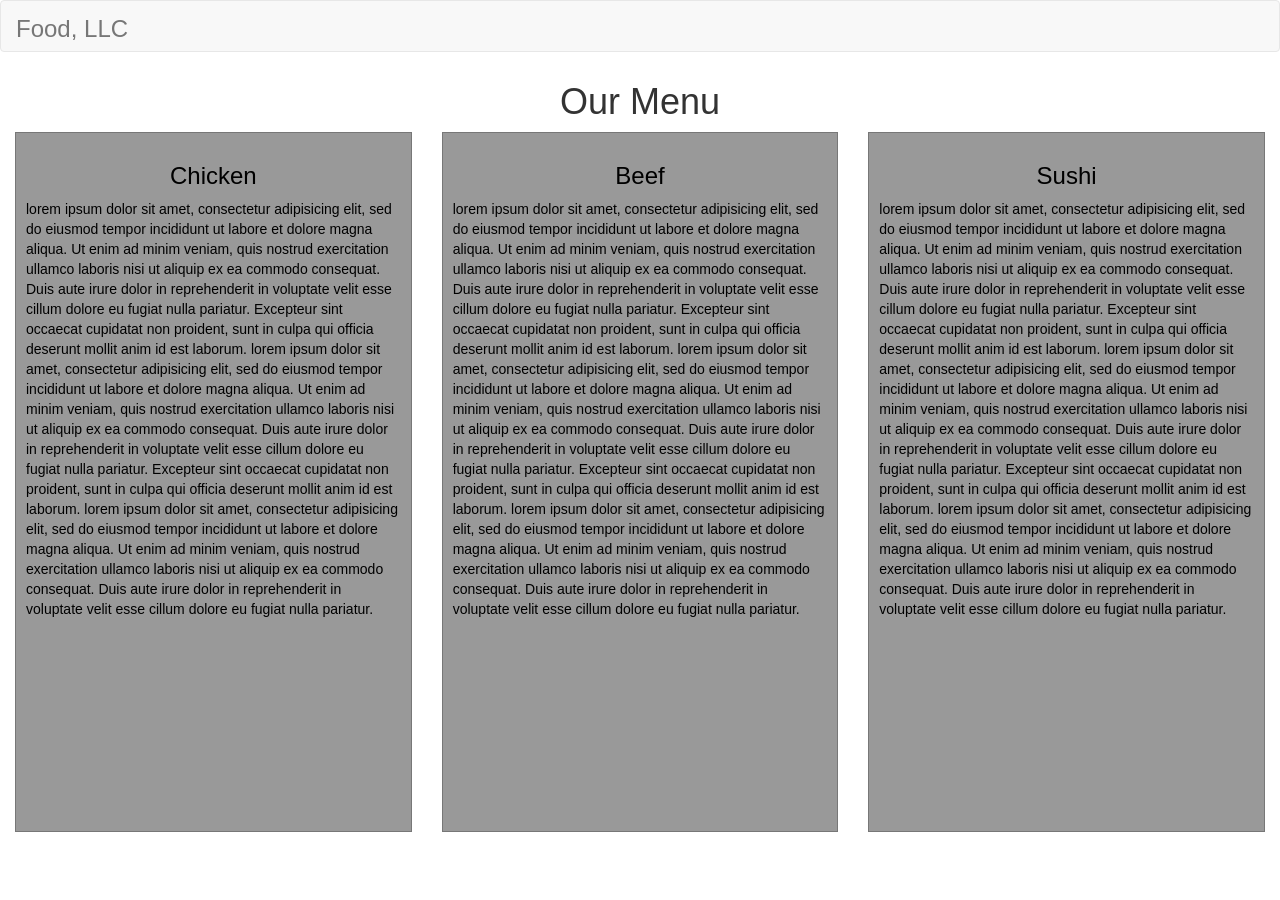
==== module3-solution/index.html @ fbd7f29f "assingment completed." ====
<!DOCTYPE html>
<html lang="en">
<head>
  <meta charset="utf-8">
  <meta http-equiv="X-UA-Compatible" content="IE=edge">
  <meta name="viewport" content="width=device-width, initial-scale=1">
  <title>Assignment Solution for Module 3</title>
  <link rel="stylesheet" href="https://maxcdn.bootstrapcdn.com/bootstrap/3.3.7/css/bootstrap.min.css">
  <link rel="stylesheet" href="css/styles.css">
</head>
<body>

  <!-- Navbar (scrolls away, NOT fixed) -->
  <nav class="navbar navbar-default">
    <div class="container-fluid">
      <div class="navbar-header">
        <button type="button" class="navbar-toggle collapsed visible-xs" data-toggle="collapse" data-target="#collapsable-nav" aria-expanded="false">
          <span class="sr-only">Toggle navigation</span>
          <span class="icon-bar"></span>
          <span class="icon-bar"></span>
          <span class="icon-bar"></span>
        </button>
        <a class="navbar-brand" href="#"><h1>Food, LLC</h1></a>
      </div>

      <div class="collapse navbar-collapse" id="collapsable-nav">
        <ul class="nav navbar-nav visible-xs">
          <li><a href="#chicken-section">Chicken</a></li>
          <li><a href="#beef-section">Beef</a></li>
          <li><a href="#sushi-section">Sushi</a></li>
        </ul>
      </div>
    </div>
  </nav>

  <!-- Page Heading -->
  <div class="container-fluid">
    <div class="row">
      <div class="col-xs-12">
        <h1 id="our-menu" class="text-center">Our Menu</h1>
      </div>
    </div>
  </div>

  <!-- 3 Sections: Chicken, Beef, Sushi -->
  <div class="container-fluid">
    <div class="row">

      <!-- Chicken Section -->
      <div class="col-md-4 col-sm-6 col-xs-12">
        <div id="chicken-section" class="menu-section">
          <h3 class="text-center">Chicken</h3>
          <p>lorem ipsum dolor sit amet, consectetur adipisicing elit, sed do eiusmod tempor incididunt ut labore et dolore magna aliqua. Ut enim ad minim veniam, quis nostrud exercitation ullamco laboris nisi ut aliquip ex ea commodo consequat. Duis aute irure dolor in reprehenderit in voluptate velit esse cillum dolore eu fugiat nulla pariatur. Excepteur sint occaecat cupidatat non proident, sunt in culpa qui officia deserunt mollit anim id est laborum. lorem ipsum dolor sit amet, consectetur adipisicing elit, sed do eiusmod tempor incididunt ut labore et dolore magna aliqua. Ut enim ad minim veniam, quis nostrud exercitation ullamco laboris nisi ut aliquip ex ea commodo consequat. Duis aute irure dolor in reprehenderit in voluptate velit esse cillum dolore eu fugiat nulla pariatur. Excepteur sint occaecat cupidatat non proident, sunt in culpa qui officia deserunt mollit anim id est laborum. lorem ipsum dolor sit amet, consectetur adipisicing elit, sed do eiusmod tempor incididunt ut labore et dolore magna aliqua. Ut enim ad minim veniam, quis nostrud exercitation ullamco laboris nisi ut aliquip ex ea commodo consequat. Duis aute irure dolor in reprehenderit in voluptate velit esse cillum dolore eu fugiat nulla pariatur.</p>
        </div>
      </div>

      <!-- Beef Section -->
      <div class="col-md-4 col-sm-6 col-xs-12">
        <div id="beef-section" class="menu-section">
          <h3 class="text-center">Beef</h3>
          <p>lorem ipsum dolor sit amet, consectetur adipisicing elit, sed do eiusmod tempor incididunt ut labore et dolore magna aliqua. Ut enim ad minim veniam, quis nostrud exercitation ullamco laboris nisi ut aliquip ex ea commodo consequat. Duis aute irure dolor in reprehenderit in voluptate velit esse cillum dolore eu fugiat nulla pariatur. Excepteur sint occaecat cupidatat non proident, sunt in culpa qui officia deserunt mollit anim id est laborum. lorem ipsum dolor sit amet, consectetur adipisicing elit, sed do eiusmod tempor incididunt ut labore et dolore magna aliqua. Ut enim ad minim veniam, quis nostrud exercitation ullamco laboris nisi ut aliquip ex ea commodo consequat. Duis aute irure dolor in reprehenderit in voluptate velit esse cillum dolore eu fugiat nulla pariatur. Excepteur sint occaecat cupidatat non proident, sunt in culpa qui officia deserunt mollit anim id est laborum. lorem ipsum dolor sit amet, consectetur adipisicing elit, sed do eiusmod tempor incididunt ut labore et dolore magna aliqua. Ut enim ad minim veniam, quis nostrud exercitation ullamco laboris nisi ut aliquip ex ea commodo consequat. Duis aute irure dolor in reprehenderit in voluptate velit esse cillum dolore eu fugiat nulla pariatur.</p>
        </div>
      </div>

      <!-- Sushi Section -->
      <div class="col-md-4 col-sm-12 col-xs-12">
        <div id="sushi-section" class="menu-section">
          <h3 class="text-center">Sushi</h3>
          <p>lorem ipsum dolor sit amet, consectetur adipisicing elit, sed do eiusmod tempor incididunt ut labore et dolore magna aliqua. Ut enim ad minim veniam, quis nostrud exercitation ullamco laboris nisi ut aliquip ex ea commodo consequat. Duis aute irure dolor in reprehenderit in voluptate velit esse cillum dolore eu fugiat nulla pariatur. Excepteur sint occaecat cupidatat non proident, sunt in culpa qui officia deserunt mollit anim id est laborum. lorem ipsum dolor sit amet, consectetur adipisicing elit, sed do eiusmod tempor incididunt ut labore et dolore magna aliqua. Ut enim ad minim veniam, quis nostrud exercitation ullamco laboris nisi ut aliquip ex ea commodo consequat. Duis aute irure dolor in reprehenderit in voluptate velit esse cillum dolore eu fugiat nulla pariatur. Excepteur sint occaecat cupidatat non proident, sunt in culpa qui officia deserunt mollit anim id est laborum. lorem ipsum dolor sit amet, consectetur adipisicing elit, sed do eiusmod tempor incididunt ut labore et dolore magna aliqua. Ut enim ad minim veniam, quis nostrud exercitation ullamco laboris nisi ut aliquip ex ea commodo consequat. Duis aute irure dolor in reprehenderit in voluptate velit esse cillum dolore eu fugiat nulla pariatur.</p>
        </div>
      </div>

    </div>
  </div>

  <!-- jQuery and Bootstrap JS -->
  <script src="https://code.jquery.com/jquery-3.1.1.min.js"></script>
  <script src="https://maxcdn.bootstrapcdn.com/bootstrap/3.3.7/js/bootstrap.min.js"></script>
</body>
</html>
---- module3-solution/css/styles.css ----
/* Custom styles for Module 3 assignment */

/* Navbar brand styling to match mockup */
.navbar-brand h1 {
  margin-top: 0;
  margin-bottom: 0;
  padding: 0;
  font-size: 24px;
  color: inherit;
  display: inline;
}

.navbar-brand:hover h1,
.navbar-brand:focus h1 {
  color: inherit;
  text-decoration: none;
}

/* Dropdown menu background */
.navbar-collapse {
  background-color: #f8f8f8;
  border-color: #e7e7e7;
}

/* Center menu items in mobile dropdown */
.navbar-nav > li > a {
  text-align: center;
  font-size: 16px;
}

/* Dropdown menu items separator */
.navbar-nav > li {
  border-bottom: 1px solid #ccc;
}

/* Page heading */
#our-menu {
  margin-top: 10px;
  margin-bottom: 10px;
}

/* Menu sections (Chicken, Beef, Sushi) */
.menu-section {
  background-color: #999;
  min-height: 700px;
  padding: 10px;
  margin-bottom: 15px;
  border: 1px solid #777;
}

.menu-section h3 {
  color: #000;
}

.menu-section p {
  color: #000;
}
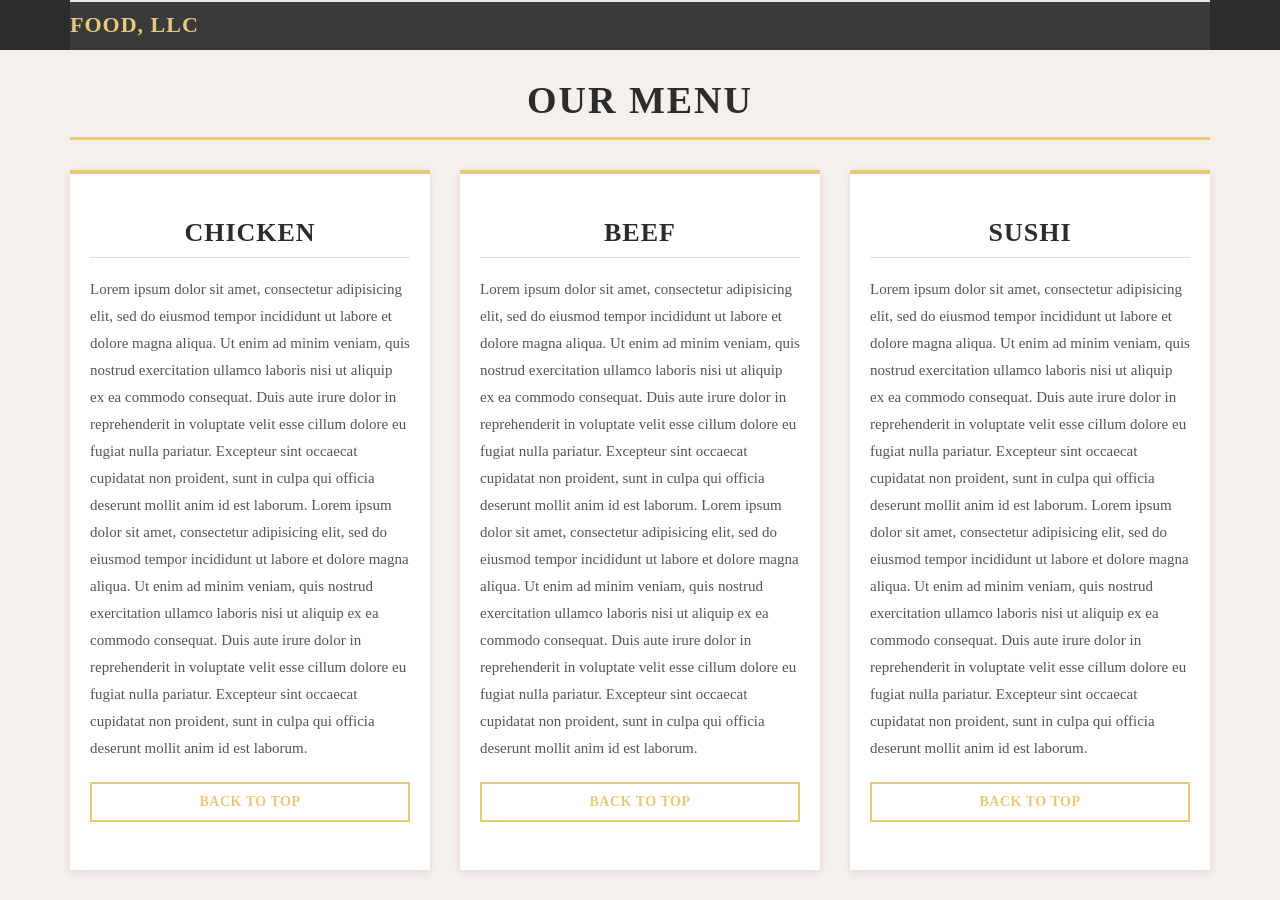
==== commit 43730a92: "added some pretty visuals" ====
--- a/module3-solution/index.html
+++ b/module3-solution/index.html
@@ -4,76 +4,70 @@
   <meta charset="utf-8">
   <meta http-equiv="X-UA-Compatible" content="IE=edge">
   <meta name="viewport" content="width=device-width, initial-scale=1">
-  <title>Assignment Solution for Module 3</title>
+  <title>Food, LLC</title>
   <link rel="stylesheet" href="https://maxcdn.bootstrapcdn.com/bootstrap/3.3.7/css/bootstrap.min.css">
   <link rel="stylesheet" href="css/styles.css">
 </head>
 <body>
 
-  <!-- Navbar (scrolls away, NOT fixed) -->
   <nav class="navbar navbar-default">
-    <div class="container-fluid">
+    <div class="container">
       <div class="navbar-header">
-        <button type="button" class="navbar-toggle collapsed visible-xs" data-toggle="collapse" data-target="#collapsable-nav" aria-expanded="false">
+        <button type="button" class="navbar-toggle collapsed visible-xs-block" data-toggle="collapse" data-target="#nav-menu" aria-expanded="false">
           <span class="sr-only">Toggle navigation</span>
           <span class="icon-bar"></span>
           <span class="icon-bar"></span>
           <span class="icon-bar"></span>
         </button>
-        <a class="navbar-brand" href="#"><h1>Food, LLC</h1></a>
+        <a class="navbar-brand" href="#">Food, LLC</a>
       </div>
 
-      <div class="collapse navbar-collapse" id="collapsable-nav">
-        <ul class="nav navbar-nav visible-xs">
-          <li><a href="#chicken-section">Chicken</a></li>
-          <li><a href="#beef-section">Beef</a></li>
-          <li><a href="#sushi-section">Sushi</a></li>
+      <div class="collapse navbar-collapse" id="nav-menu">
+        <ul class="nav navbar-nav visible-xs-block">
+          <li><a href="#chicken">Chicken</a></li>
+          <li><a href="#beef">Beef</a></li>
+          <li><a href="#sushi">Sushi</a></li>
         </ul>
       </div>
     </div>
   </nav>
 
-  <!-- Page Heading -->
-  <div class="container-fluid">
+  <div class="container">
     <div class="row">
       <div class="col-xs-12">
         <h1 id="our-menu" class="text-center">Our Menu</h1>
       </div>
     </div>
-  </div>
 
-  <!-- 3 Sections: Chicken, Beef, Sushi -->
-  <div class="container-fluid">
     <div class="row">
 
-      <!-- Chicken Section -->
-      <div class="col-md-4 col-sm-6 col-xs-12">
-        <div id="chicken-section" class="menu-section">
+      <div id="chicken" class="col-md-4 col-sm-6 col-xs-12">
+        <div class="menu-section">
           <h3 class="text-center">Chicken</h3>
-          <p>lorem ipsum dolor sit amet, consectetur adipisicing elit, sed do eiusmod tempor incididunt ut labore et dolore magna aliqua. Ut enim ad minim veniam, quis nostrud exercitation ullamco laboris nisi ut aliquip ex ea commodo consequat. Duis aute irure dolor in reprehenderit in voluptate velit esse cillum dolore eu fugiat nulla pariatur. Excepteur sint occaecat cupidatat non proident, sunt in culpa qui officia deserunt mollit anim id est laborum. lorem ipsum dolor sit amet, consectetur adipisicing elit, sed do eiusmod tempor incididunt ut labore et dolore magna aliqua. Ut enim ad minim veniam, quis nostrud exercitation ullamco laboris nisi ut aliquip ex ea commodo consequat. Duis aute irure dolor in reprehenderit in voluptate velit esse cillum dolore eu fugiat nulla pariatur. Excepteur sint occaecat cupidatat non proident, sunt in culpa qui officia deserunt mollit anim id est laborum. lorem ipsum dolor sit amet, consectetur adipisicing elit, sed do eiusmod tempor incididunt ut labore et dolore magna aliqua. Ut enim ad minim veniam, quis nostrud exercitation ullamco laboris nisi ut aliquip ex ea commodo consequat. Duis aute irure dolor in reprehenderit in voluptate velit esse cillum dolore eu fugiat nulla pariatur.</p>
+          <p>Lorem ipsum dolor sit amet, consectetur adipisicing elit, sed do eiusmod tempor incididunt ut labore et dolore magna aliqua. Ut enim ad minim veniam, quis nostrud exercitation ullamco laboris nisi ut aliquip ex ea commodo consequat. Duis aute irure dolor in reprehenderit in voluptate velit esse cillum dolore eu fugiat nulla pariatur. Excepteur sint occaecat cupidatat non proident, sunt in culpa qui officia deserunt mollit anim id est laborum. Lorem ipsum dolor sit amet, consectetur adipisicing elit, sed do eiusmod tempor incididunt ut labore et dolore magna aliqua. Ut enim ad minim veniam, quis nostrud exercitation ullamco laboris nisi ut aliquip ex ea commodo consequat. Duis aute irure dolor in reprehenderit in voluptate velit esse cillum dolore eu fugiat nulla pariatur. Excepteur sint occaecat cupidatat non proident, sunt in culpa qui officia deserunt mollit anim id est laborum.</p>
+          <a href="#our-menu" class="back-to-top">Back to Top</a>
         </div>
       </div>
 
-      <!-- Beef Section -->
-      <div class="col-md-4 col-sm-6 col-xs-12">
-        <div id="beef-section" class="menu-section">
+      <div id="beef" class="col-md-4 col-sm-6 col-xs-12">
+        <div class="menu-section">
           <h3 class="text-center">Beef</h3>
-          <p>lorem ipsum dolor sit amet, consectetur adipisicing elit, sed do eiusmod tempor incididunt ut labore et dolore magna aliqua. Ut enim ad minim veniam, quis nostrud exercitation ullamco laboris nisi ut aliquip ex ea commodo consequat. Duis aute irure dolor in reprehenderit in voluptate velit esse cillum dolore eu fugiat nulla pariatur. Excepteur sint occaecat cupidatat non proident, sunt in culpa qui officia deserunt mollit anim id est laborum. lorem ipsum dolor sit amet, consectetur adipisicing elit, sed do eiusmod tempor incididunt ut labore et dolore magna aliqua. Ut enim ad minim veniam, quis nostrud exercitation ullamco laboris nisi ut aliquip ex ea commodo consequat. Duis aute irure dolor in reprehenderit in voluptate velit esse cillum dolore eu fugiat nulla pariatur. Excepteur sint occaecat cupidatat non proident, sunt in culpa qui officia deserunt mollit anim id est laborum. lorem ipsum dolor sit amet, consectetur adipisicing elit, sed do eiusmod tempor incididunt ut labore et dolore magna aliqua. Ut enim ad minim veniam, quis nostrud exercitation ullamco laboris nisi ut aliquip ex ea commodo consequat. Duis aute irure dolor in reprehenderit in voluptate velit esse cillum dolore eu fugiat nulla pariatur.</p>
+          <p>Lorem ipsum dolor sit amet, consectetur adipisicing elit, sed do eiusmod tempor incididunt ut labore et dolore magna aliqua. Ut enim ad minim veniam, quis nostrud exercitation ullamco laboris nisi ut aliquip ex ea commodo consequat. Duis aute irure dolor in reprehenderit in voluptate velit esse cillum dolore eu fugiat nulla pariatur. Excepteur sint occaecat cupidatat non proident, sunt in culpa qui officia deserunt mollit anim id est laborum. Lorem ipsum dolor sit amet, consectetur adipisicing elit, sed do eiusmod tempor incididunt ut labore et dolore magna aliqua. Ut enim ad minim veniam, quis nostrud exercitation ullamco laboris nisi ut aliquip ex ea commodo consequat. Duis aute irure dolor in reprehenderit in voluptate velit esse cillum dolore eu fugiat nulla pariatur. Excepteur sint occaecat cupidatat non proident, sunt in culpa qui officia deserunt mollit anim id est laborum.</p>
+          <a href="#our-menu" class="back-to-top">Back to Top</a>
         </div>
       </div>
 
-      <!-- Sushi Section -->
-      <div class="col-md-4 col-sm-12 col-xs-12">
-        <div id="sushi-section" class="menu-section">
+      <div id="sushi" class="col-md-4 col-sm-12 col-xs-12">
+        <div class="menu-section">
           <h3 class="text-center">Sushi</h3>
-          <p>lorem ipsum dolor sit amet, consectetur adipisicing elit, sed do eiusmod tempor incididunt ut labore et dolore magna aliqua. Ut enim ad minim veniam, quis nostrud exercitation ullamco laboris nisi ut aliquip ex ea commodo consequat. Duis aute irure dolor in reprehenderit in voluptate velit esse cillum dolore eu fugiat nulla pariatur. Excepteur sint occaecat cupidatat non proident, sunt in culpa qui officia deserunt mollit anim id est laborum. lorem ipsum dolor sit amet, consectetur adipisicing elit, sed do eiusmod tempor incididunt ut labore et dolore magna aliqua. Ut enim ad minim veniam, quis nostrud exercitation ullamco laboris nisi ut aliquip ex ea commodo consequat. Duis aute irure dolor in reprehenderit in voluptate velit esse cillum dolore eu fugiat nulla pariatur. Excepteur sint occaecat cupidatat non proident, sunt in culpa qui officia deserunt mollit anim id est laborum. lorem ipsum dolor sit amet, consectetur adipisicing elit, sed do eiusmod tempor incididunt ut labore et dolore magna aliqua. Ut enim ad minim veniam, quis nostrud exercitation ullamco laboris nisi ut aliquip ex ea commodo consequat. Duis aute irure dolor in reprehenderit in voluptate velit esse cillum dolore eu fugiat nulla pariatur.</p>
+          <p>Lorem ipsum dolor sit amet, consectetur adipisicing elit, sed do eiusmod tempor incididunt ut labore et dolore magna aliqua. Ut enim ad minim veniam, quis nostrud exercitation ullamco laboris nisi ut aliquip ex ea commodo consequat. Duis aute irure dolor in reprehenderit in voluptate velit esse cillum dolore eu fugiat nulla pariatur. Excepteur sint occaecat cupidatat non proident, sunt in culpa qui officia deserunt mollit anim id est laborum. Lorem ipsum dolor sit amet, consectetur adipisicing elit, sed do eiusmod tempor incididunt ut labore et dolore magna aliqua. Ut enim ad minim veniam, quis nostrud exercitation ullamco laboris nisi ut aliquip ex ea commodo consequat. Duis aute irure dolor in reprehenderit in voluptate velit esse cillum dolore eu fugiat nulla pariatur. Excepteur sint occaecat cupidatat non proident, sunt in culpa qui officia deserunt mollit anim id est laborum.</p>
+          <a href="#our-menu" class="back-to-top">Back to Top</a>
         </div>
       </div>
 
     </div>
   </div>
 
-  <!-- jQuery and Bootstrap JS -->
   <script src="https://code.jquery.com/jquery-3.1.1.min.js"></script>
   <script src="https://maxcdn.bootstrapcdn.com/bootstrap/3.3.7/js/bootstrap.min.js"></script>
 </body>
--- a/module3-solution/css/styles.css
+++ b/module3-solution/css/styles.css
@@ -1,57 +1,114 @@
-/* Custom styles for Module 3 assignment */
-
-/* Navbar brand styling to match mockup */
-.navbar-brand h1 {
-  margin-top: 0;
-  margin-bottom: 0;
-  padding: 0;
-  font-size: 24px;
-  color: inherit;
-  display: inline;
+body {
+  font-family: 'Georgia', serif;
+  background-color: #f5f0eb;
+  color: #333;
 }
 
-.navbar-brand:hover h1,
-.navbar-brand:focus h1 {
-  color: inherit;
-  text-decoration: none;
+.navbar {
+  background-color: #2c2c2c;
+  border: none;
+  border-radius: 0;
+  margin-bottom: 0;
 }
 
-/* Dropdown menu background */
-.navbar-collapse {
-  background-color: #f8f8f8;
-  border-color: #e7e7e7;
+.navbar-brand {
+  color: #e8c97a !important;
+  font-size: 22px;
+  font-weight: bold;
+  letter-spacing: 1px;
+  text-transform: uppercase;
 }
 
-/* Center menu items in mobile dropdown */
-.navbar-nav > li > a {
-  text-align: center;
-  font-size: 16px;
+.navbar-brand:hover,
+.navbar-brand:focus {
+  color: #f0d89a !important;
 }
 
-/* Dropdown menu items separator */
-.navbar-nav > li {
-  border-bottom: 1px solid #ccc;
+.navbar-toggle {
+  border-color: #e8c97a;
+  margin-top: 12px;
 }
 
-/* Page heading */
-#our-menu {
-  margin-top: 10px;
-  margin-bottom: 10px;
+.navbar-toggle .icon-bar {
+  background-color: #e8c97a;
 }
 
-/* Menu sections (Chicken, Beef, Sushi) */
+.navbar-collapse {
+  background-color: #3a3a3a;
+  border-top: 2px solid #e8c97a;
+  padding: 0;
+}
+
+.navbar-nav > li > a {
+  color: #f5f0eb !important;
+  text-align: center;
+  font-size: 17px;
+  padding: 14px 20px;
+  letter-spacing: 0.5px;
+  border-bottom: 1px solid #525252;
+}
+
+.navbar-nav > li > a:hover,
+.navbar-nav > li > a:focus {
+  background-color: #525252 !important;
+  color: #e8c97a !important;
+}
+
+#our-menu {
+  font-size: 38px;
+  font-weight: bold;
+  letter-spacing: 2px;
+  text-transform: uppercase;
+  color: #2c2c2c;
+  margin-top: 30px;
+  margin-bottom: 30px;
+  border-bottom: 3px solid #e8c97a;
+  padding-bottom: 15px;
+}
+
 .menu-section {
-  background-color: #999;
+  background-color: #ffffff;
   min-height: 700px;
-  padding: 10px;
-  margin-bottom: 15px;
-  border: 1px solid #777;
+  padding: 25px 20px;
+  margin-bottom: 20px;
+  border-top: 4px solid #e8c97a;
+  box-shadow: 0 2px 8px rgba(0, 0, 0, 0.1);
 }
 
 .menu-section h3 {
-  color: #000;
+  font-size: 26px;
+  font-weight: bold;
+  text-transform: uppercase;
+  letter-spacing: 1px;
+  color: #2c2c2c;
+  margin-bottom: 18px;
+  padding-bottom: 10px;
+  border-bottom: 1px solid #ddd;
 }
 
 .menu-section p {
-  color: #000;
+  color: #555;
+  line-height: 1.8;
+  font-size: 15px;
 }
+
+.back-to-top {
+  display: block;
+  text-align: center;
+  color: #e8c97a;
+  font-weight: bold;
+  font-size: 14px;
+  letter-spacing: 0.5px;
+  text-transform: uppercase;
+  text-decoration: none;
+  margin-top: 20px;
+  padding: 8px;
+  border: 2px solid #e8c97a;
+}
+
+.back-to-top:hover,
+.back-to-top:focus {
+  background-color: #e8c97a;
+  color: #2c2c2c;
+  text-decoration: none;
+}
